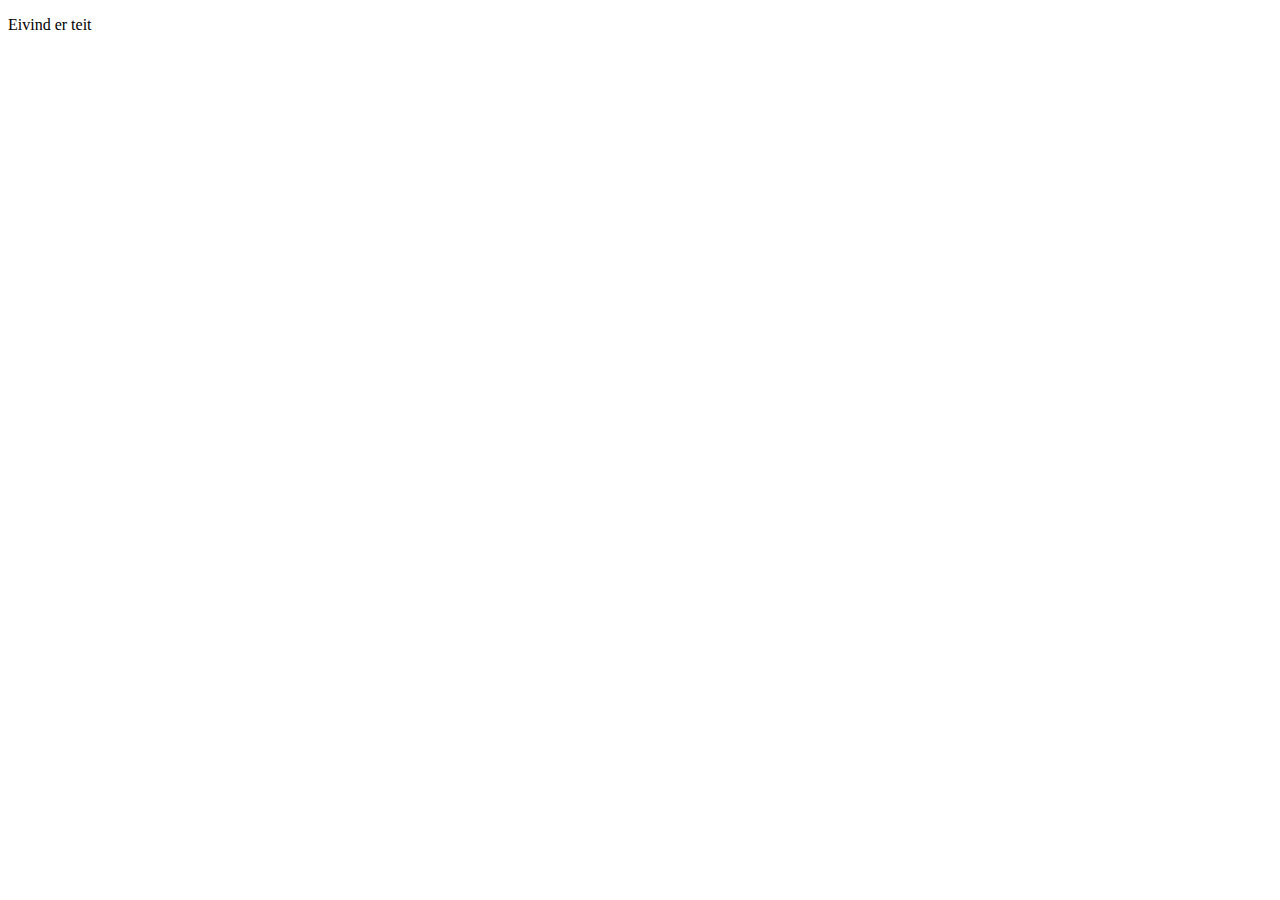
==== eivind/index.html @ 01f08190 "eivind" ====
<!DOCTYPE html>
<html xmlns="http://www.w3.org/1999/xhtml">

<head>
<meta http-equiv="Content-Type" content="text/html; charset=utf-8" />
<title>Fredrik Lindahl - Portfolio</title>
<link rel="stylesheet" type="text/css" href="style.css" />
</head>

<body>



<p>Eivind er teit</p>







</body>
</html>
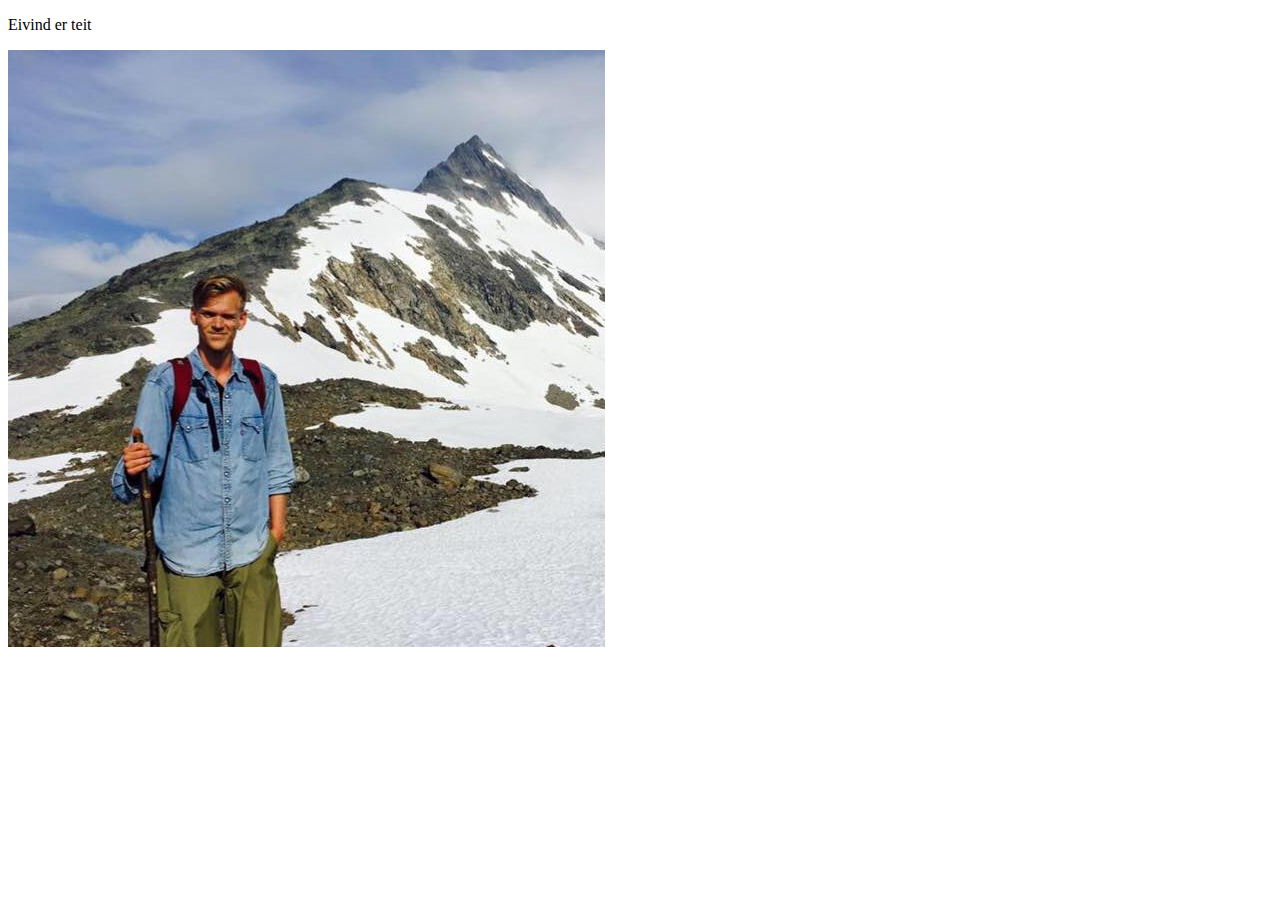
==== commit 829cb348: "img" ====
--- a/eivind/index.html
+++ b/eivind/index.html
@@ -12,6 +12,7 @@
 
 
 <p>Eivind er teit</p>
+<img src="eivind.jpg"></img>
 
 
 
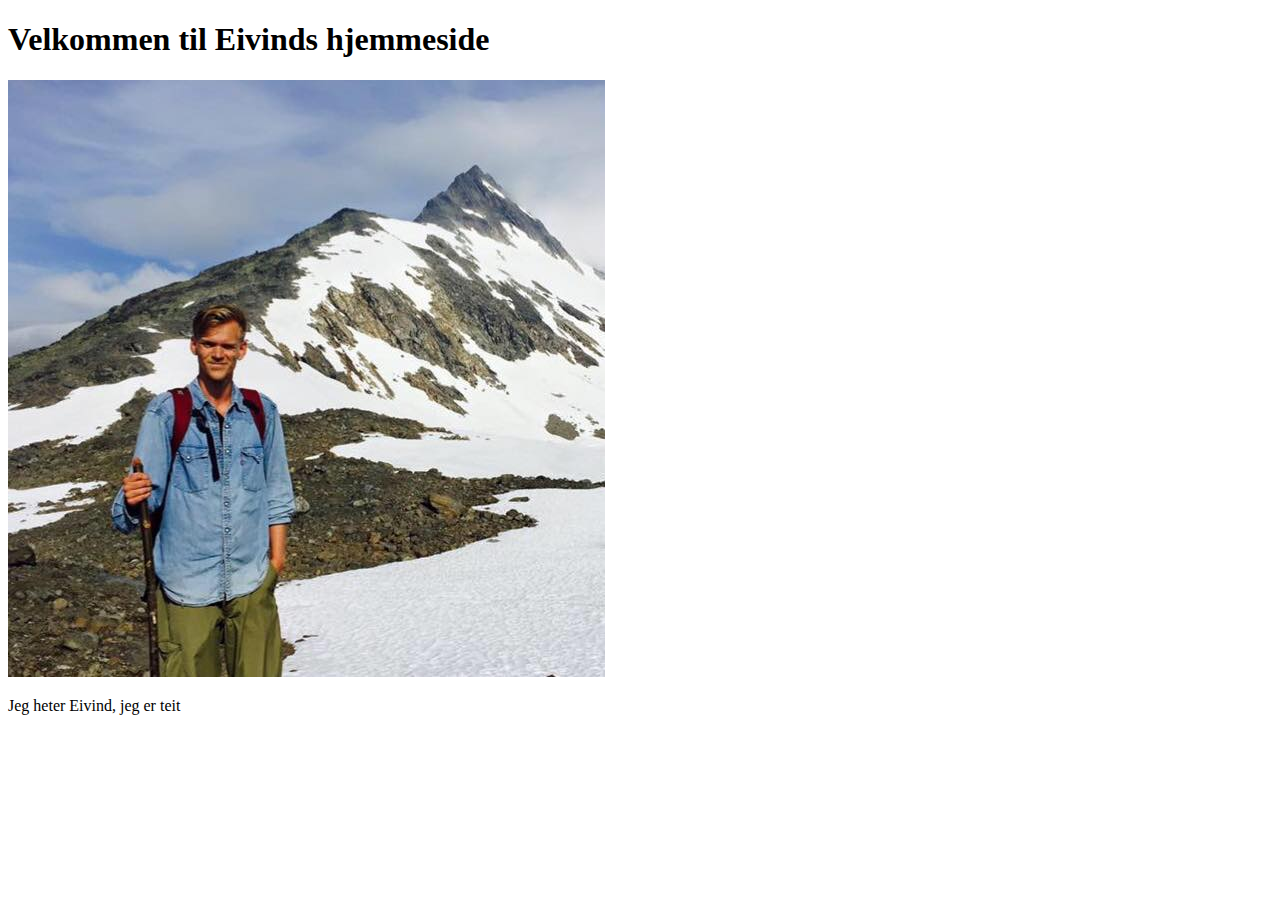
==== commit f404b273: "update" ====
--- a/eivind/index.html
+++ b/eivind/index.html
@@ -3,17 +3,16 @@
 
 <head>
 <meta http-equiv="Content-Type" content="text/html; charset=utf-8" />
-<title>Fredrik Lindahl - Portfolio</title>
+<title>Eivinds hjemmeside</title>
 <link rel="stylesheet" type="text/css" href="style.css" />
 </head>
 
 <body>
 
 
-
-<p>Eivind er teit</p>
+<h1>Velkommen til Eivinds hjemmeside</h1>
 <img src="eivind.jpg"></img>
-
+<p>Jeg heter Eivind, jeg er teit</p>
 
 
 
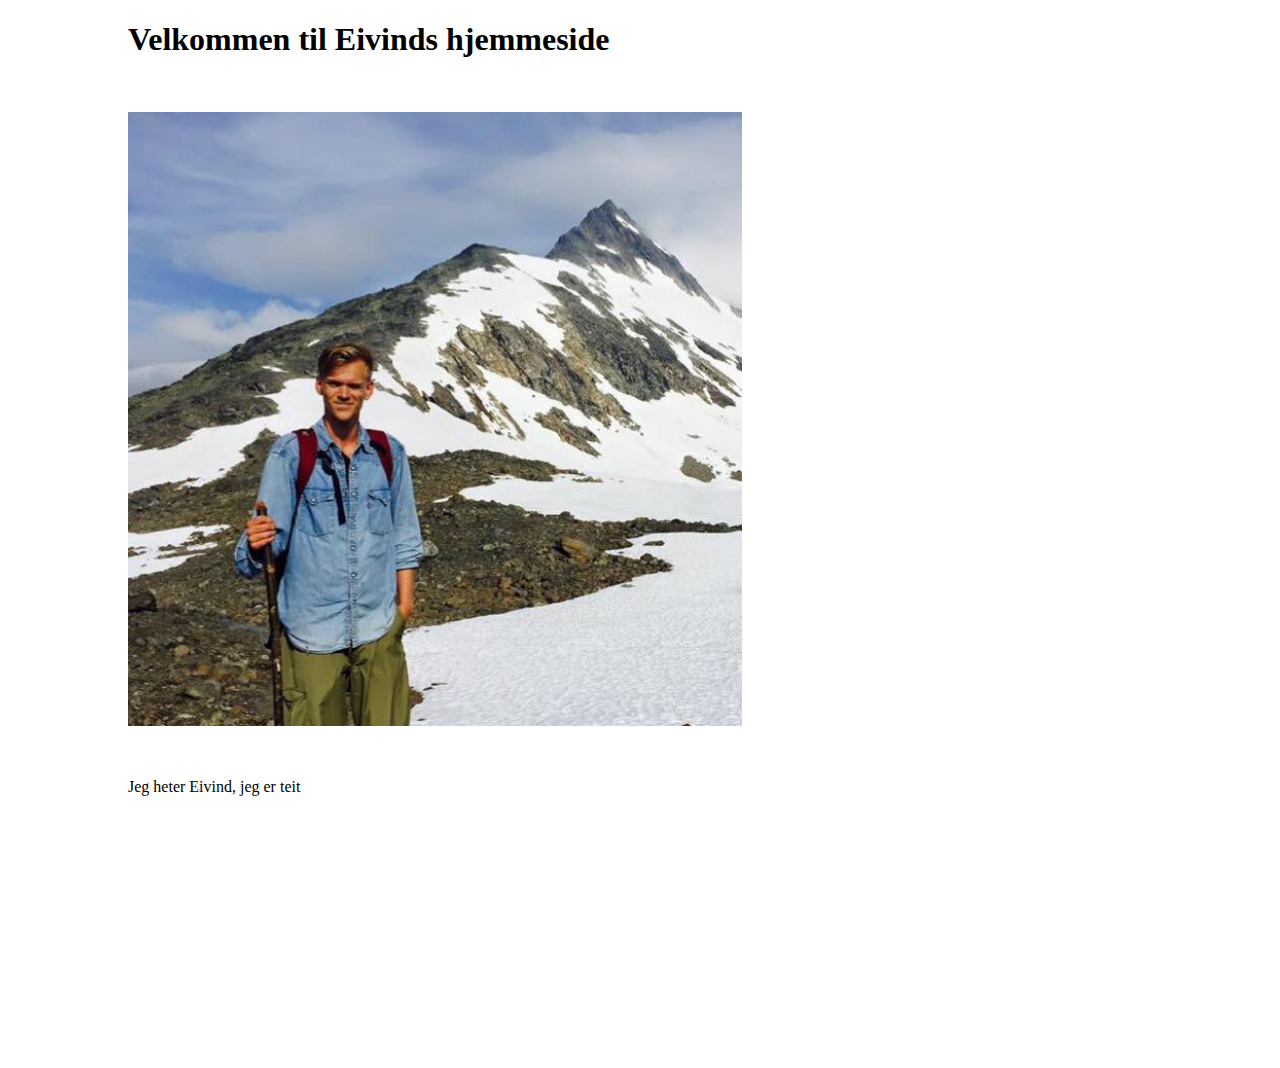
==== commit bcb8bdd3: "div" ====
--- a/eivind/index.html
+++ b/eivind/index.html
@@ -10,9 +10,11 @@
 <body>
 
 
+<div>
 <h1>Velkommen til Eivinds hjemmeside</h1>
 <img src="eivind.jpg"></img>
 <p>Jeg heter Eivind, jeg er teit</p>
+</div>
 
 
 
--- a/eivind/style.css
+++ b/eivind/style.css
@@ -0,0 +1,34 @@
+/*
+Plugin: jQuery Parallax
+Version 1.1.3
+Author: Ian Lunn
+Twitter: @IanLunn
+Author URL: http://www.ianlunn.co.uk/
+Plugin URL: http://www.ianlunn.co.uk/plugins/jquery-parallax/
+
+License: http://creativecommons.org/licenses/by-sa/3.0/ (Attribution Share Alike). Please attribute work to Ian Lunn simply by leaving these comments in the source code or if you'd prefer, place a link on your website to http://www.ianlunn.co.uk/.
+*/
+
+@charset "utf-8";
+/* CSS Document */
+
+body {
+	margin: 0;
+	padding: 0;
+
+}
+
+img {
+	width: 60%;
+	margin: 0;
+	padding-bottom: 32px;
+	padding-top: 32px;
+}
+div {
+	width: 80%;
+	height: auto;
+	margin: 0;
+	padding-bottom: 20%;
+	margin-left: 10%;
+	margin-right: 10%;
+}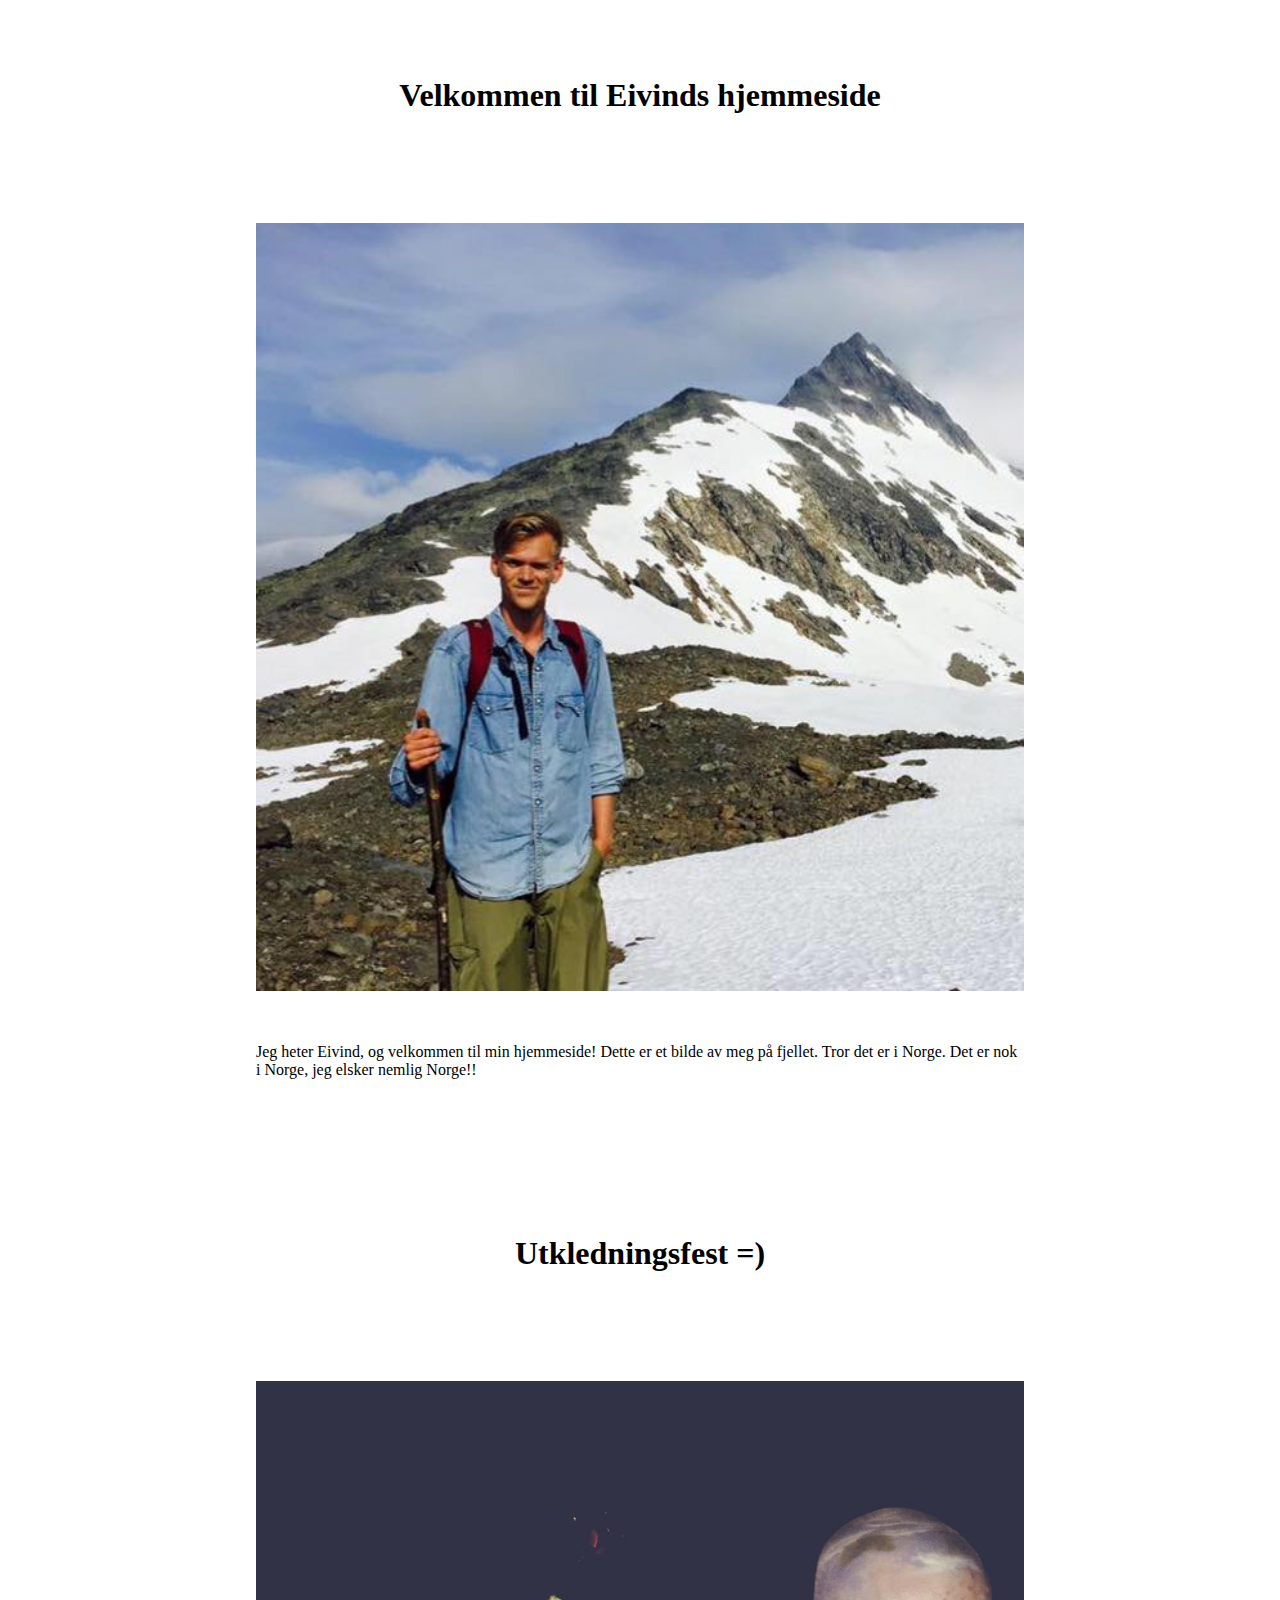
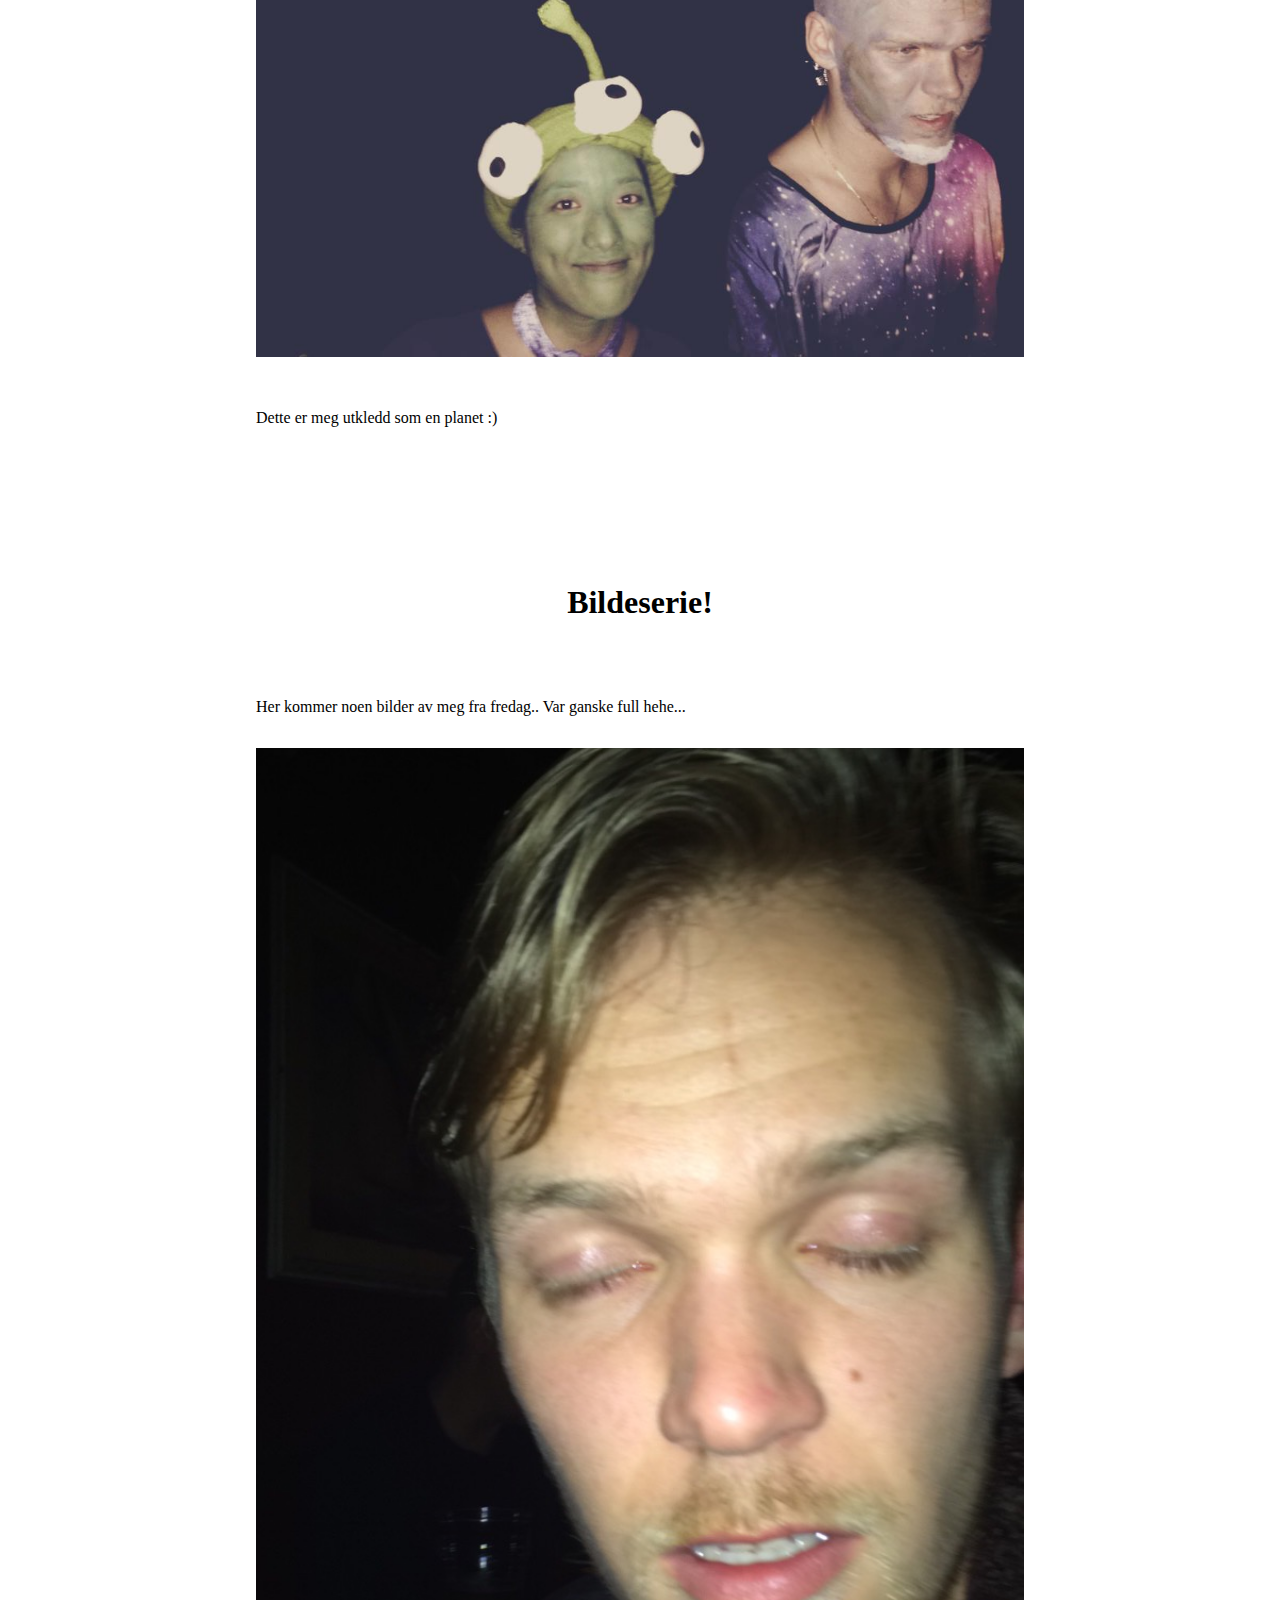
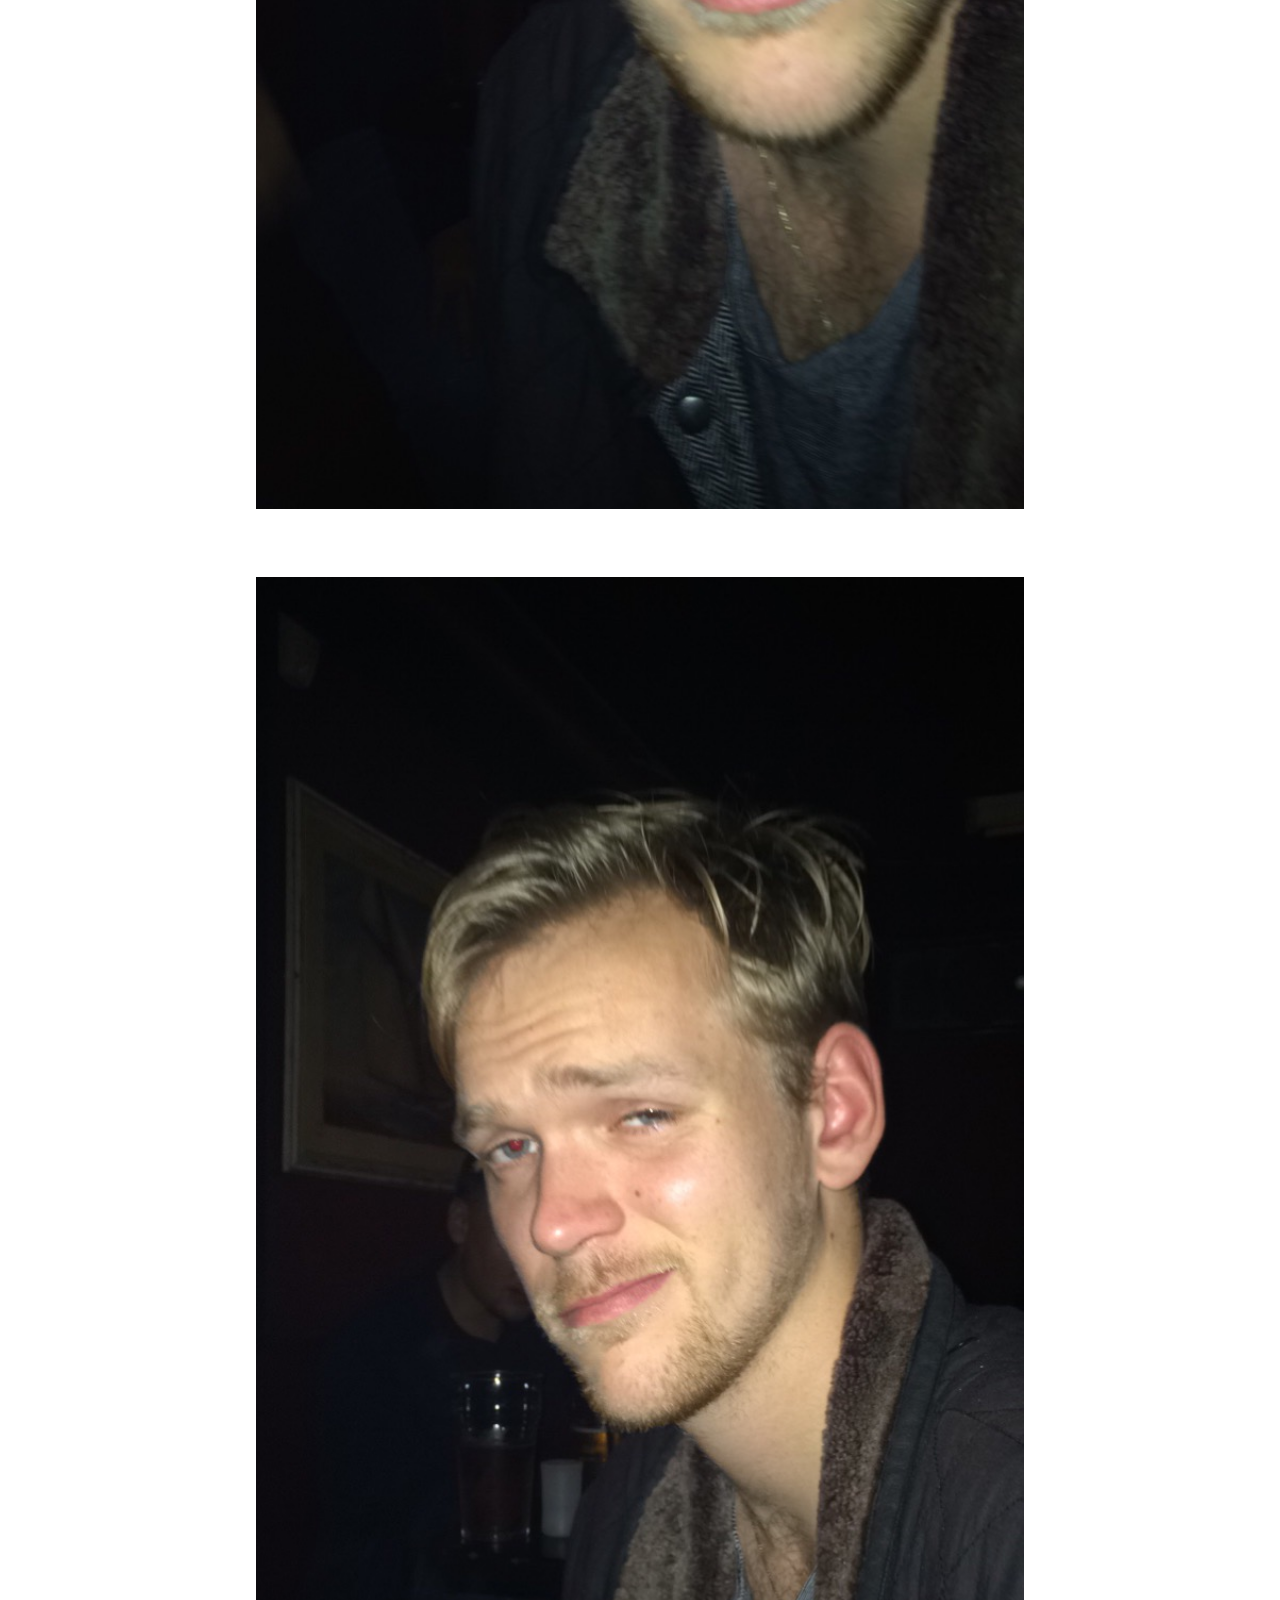
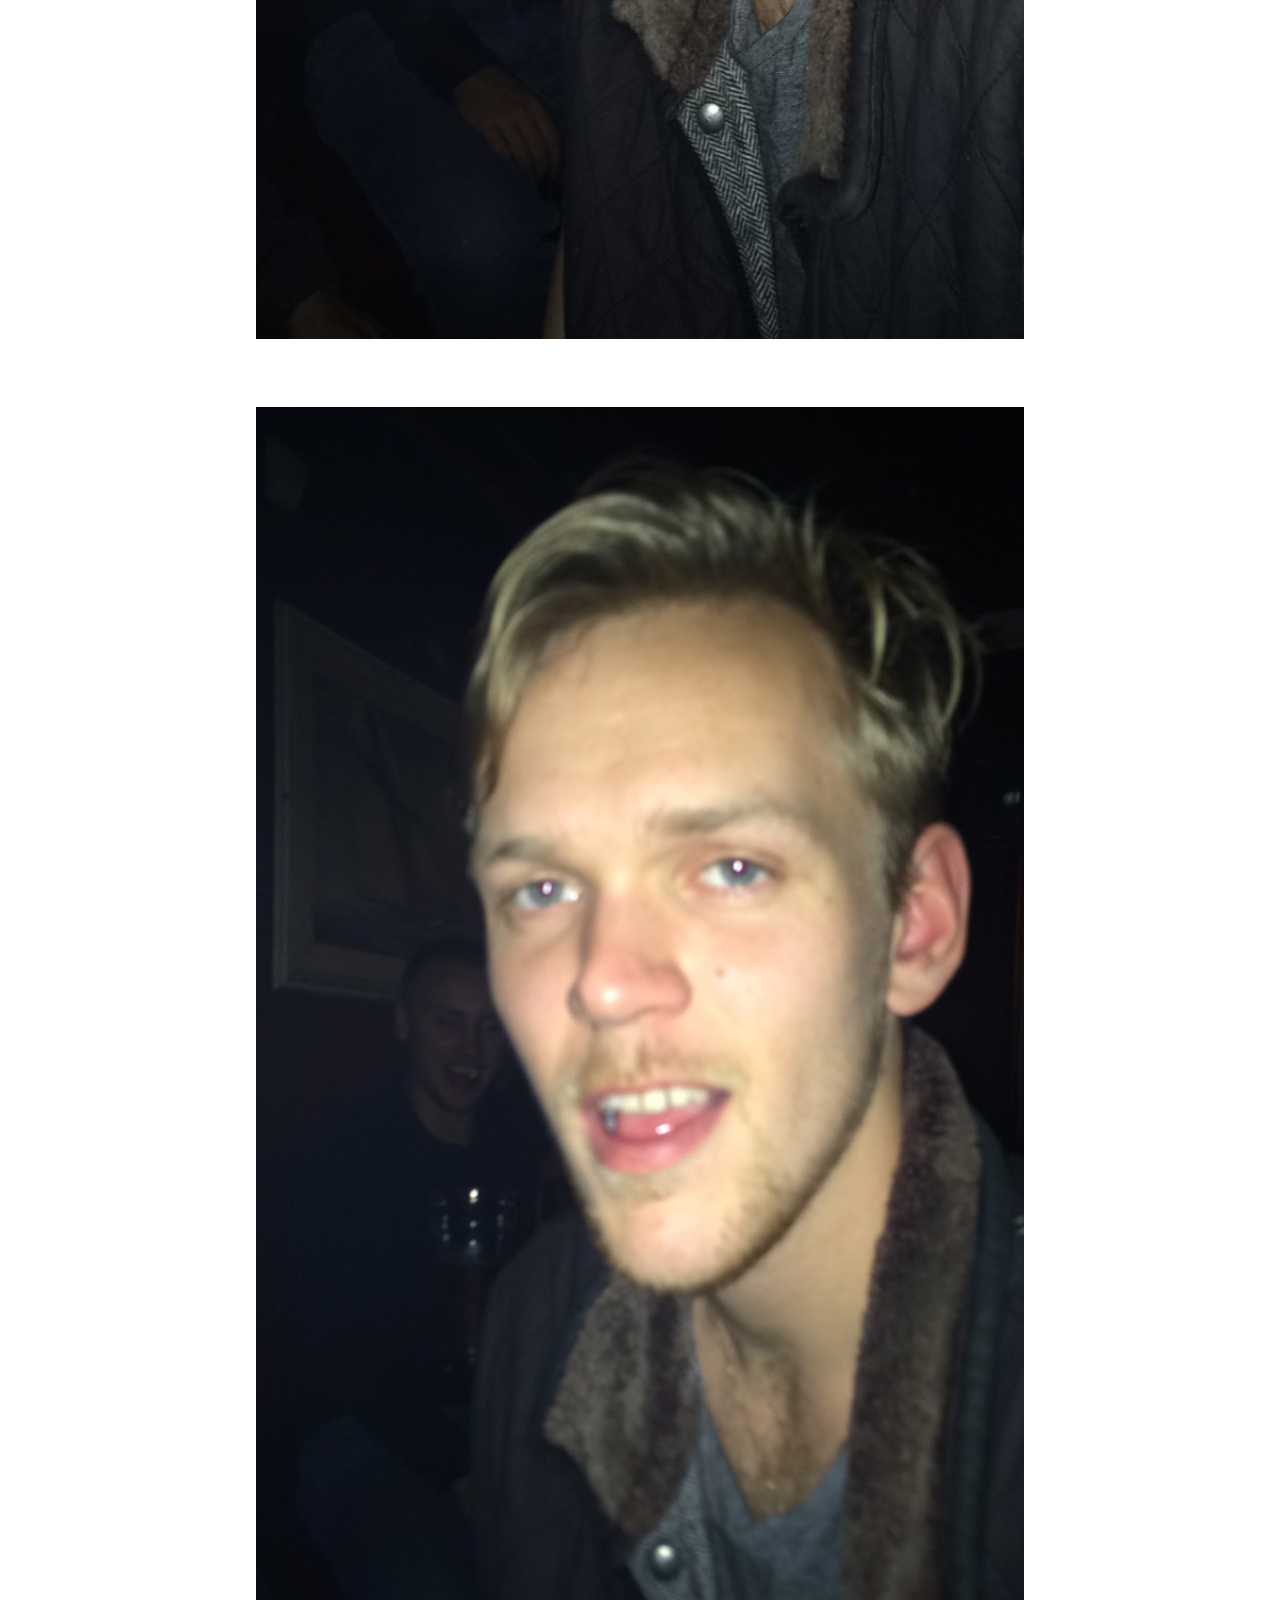
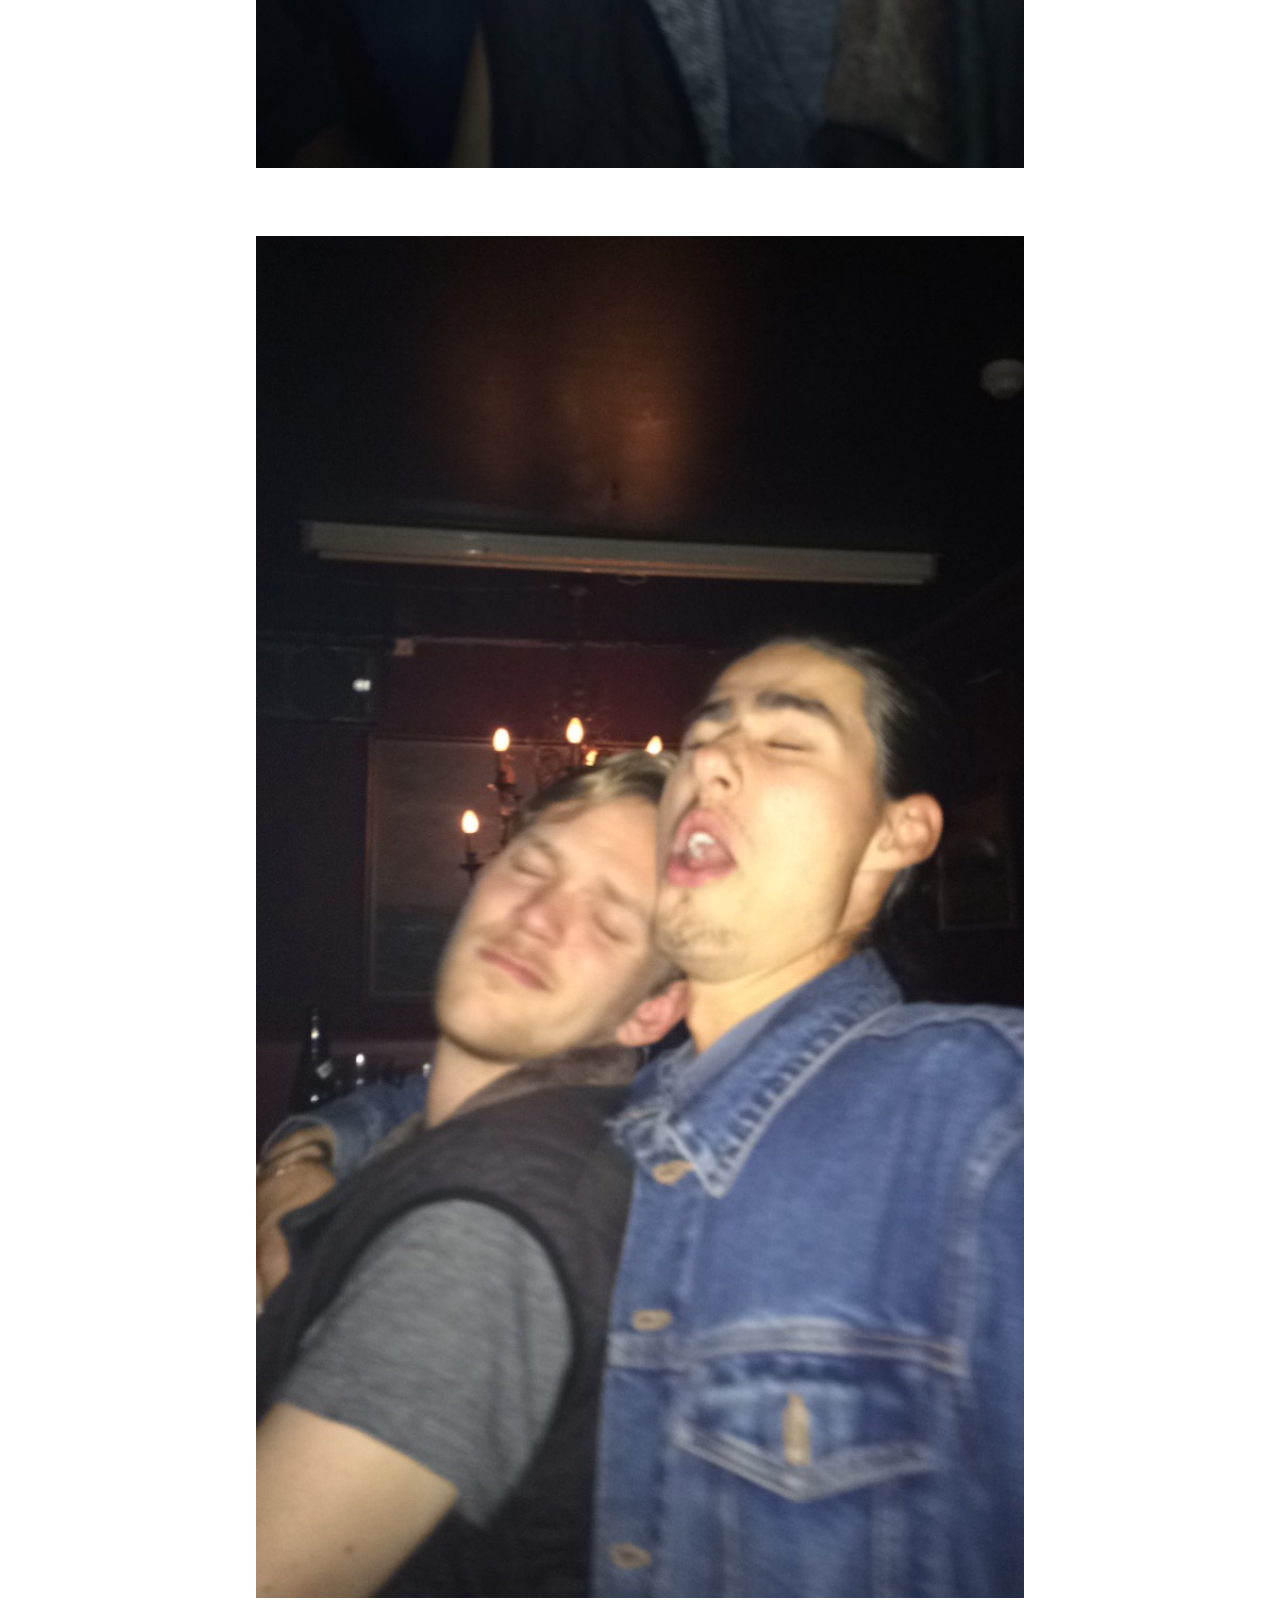
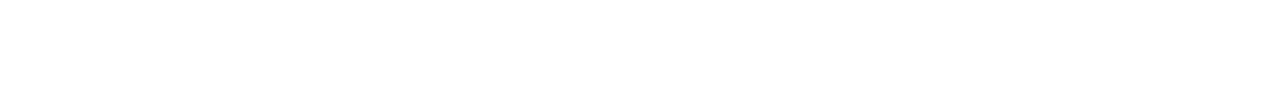
==== commit ee011d12: "superedit" ====
--- a/eivind/index.html
+++ b/eivind/index.html
@@ -13,9 +13,23 @@
 <div>
 <h1>Velkommen til Eivinds hjemmeside</h1>
 <img src="eivind.jpg"></img>
-<p>Jeg heter Eivind, jeg er teit</p>
+<p>Jeg heter Eivind, og velkommen til min hjemmeside! Dette er et bilde av meg på fjellet. Tror det er i Norge. Det er nok i Norge, jeg elsker nemlig Norge!!</p>
 </div>
 
+<div>
+<h1>Utkledningsfest =)</h1>
+<img src="planet.jpg"></img>
+<p>Dette er meg utkledd som en planet :)</p>
+</div>
+
+<div>
+<h1>Bildeserie!</h1>
+Her kommer noen bilder av meg fra fredag.. Var ganske full hehe...
+<img src="1.jpg"></img>
+<img src="2.jpg"></img>
+<img src="3.jpg"></img>
+<img src="4.jpg"></img>
+</div>
 
 
 
--- a/eivind/style.css
+++ b/eivind/style.css
@@ -19,16 +19,23 @@
 }
 
 img {
-	width: 60%;
+	width: 100%;
 	margin: 0;
 	padding-bottom: 32px;
 	padding-top: 32px;
 }
+
 div {
-	width: 80%;
+	width: 60%;
 	height: auto;
 	margin: 0;
-	padding-bottom: 20%;
-	margin-left: 10%;
-	margin-right: 10%;
+	padding-bottom: 5%;
+	margin-left: 20%;
+	margin-right: 20%;
+}
+
+h1 {
+	text-align: center;
+	margin-top: 10%;
+	margin-bottom: 10%;
 }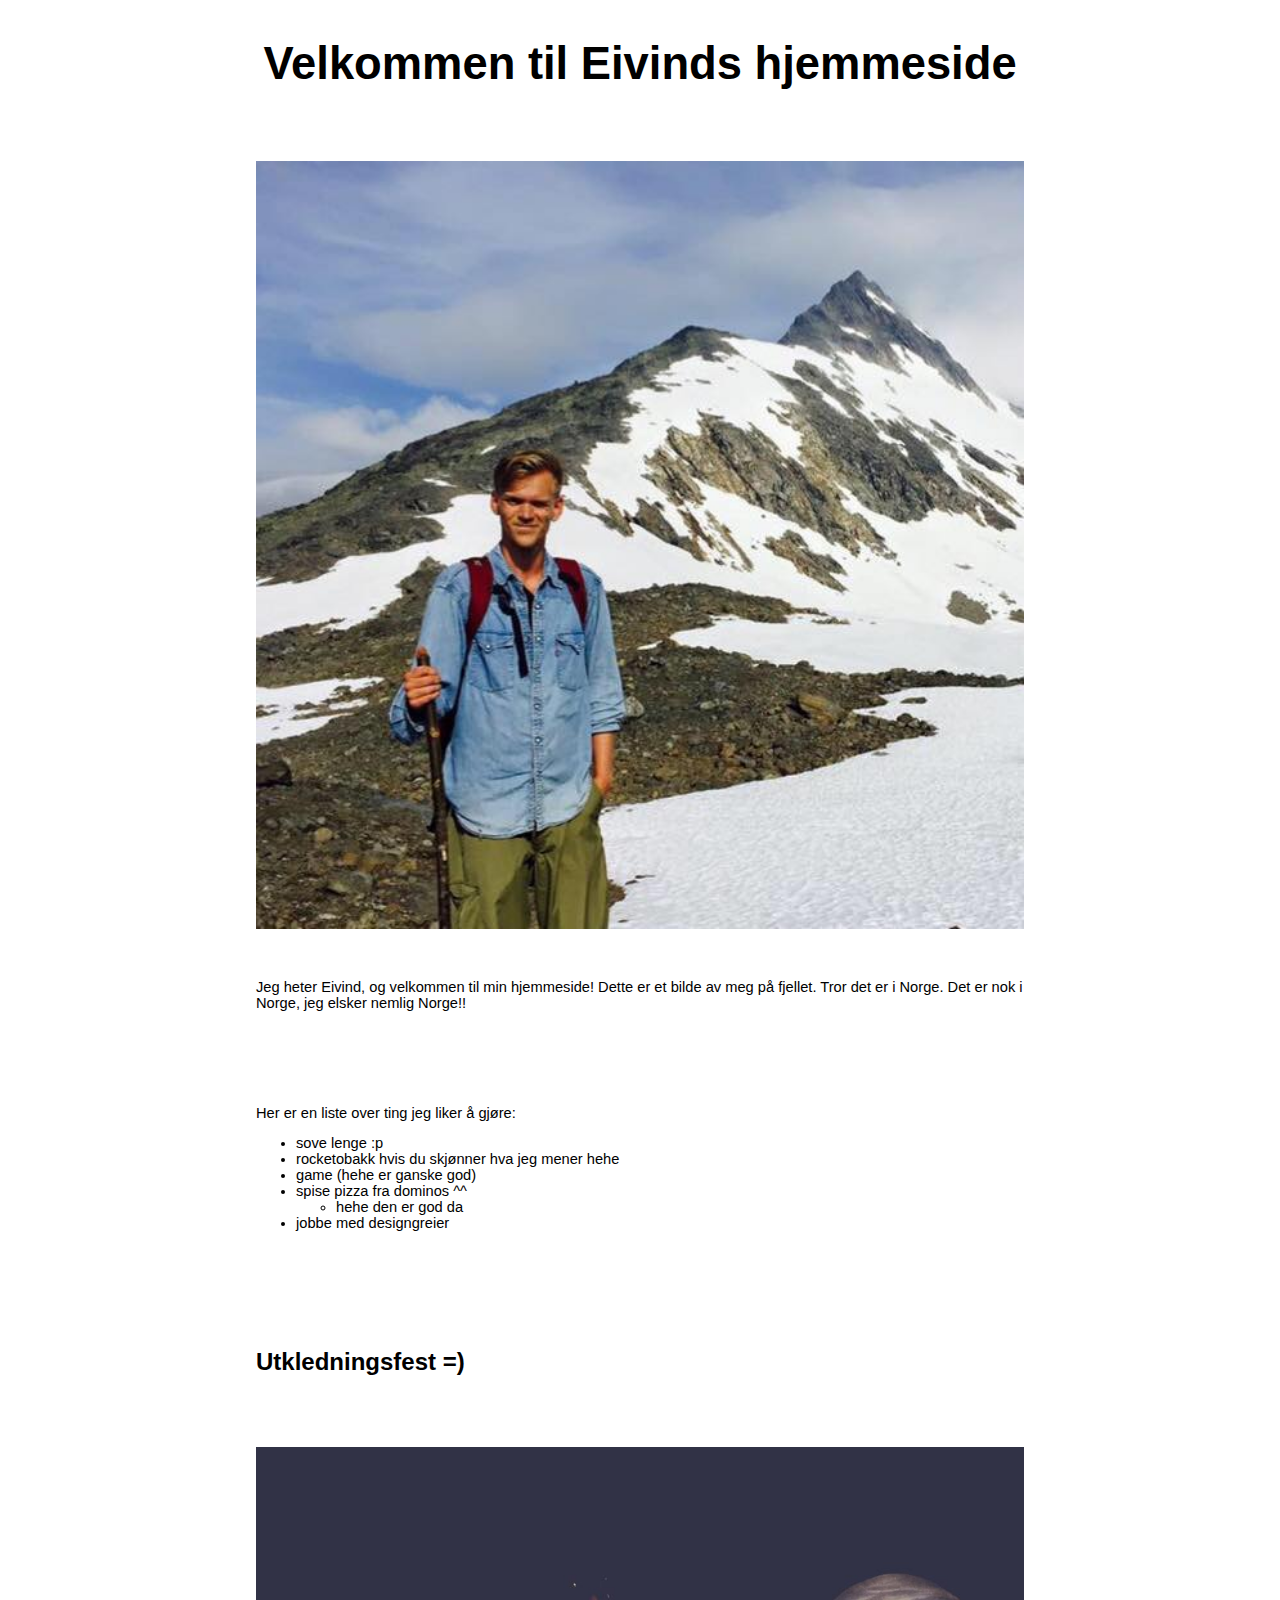
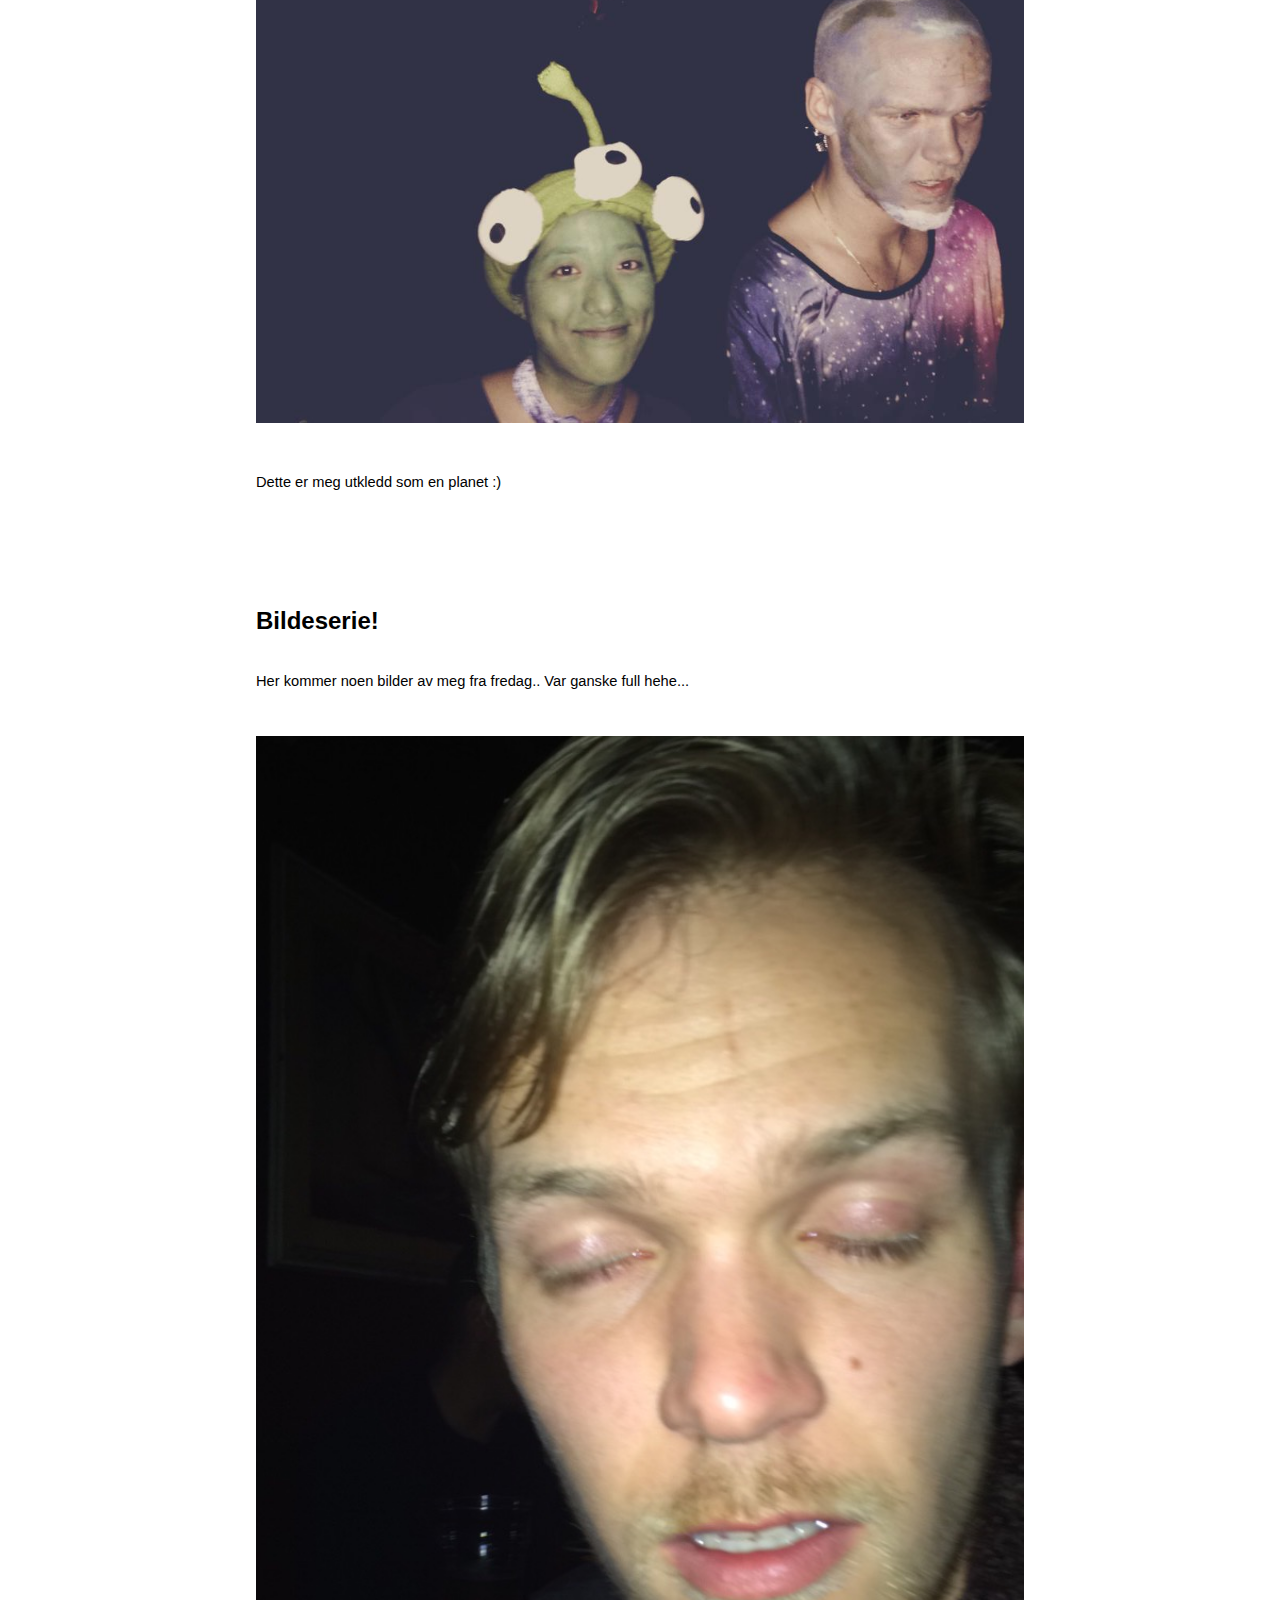
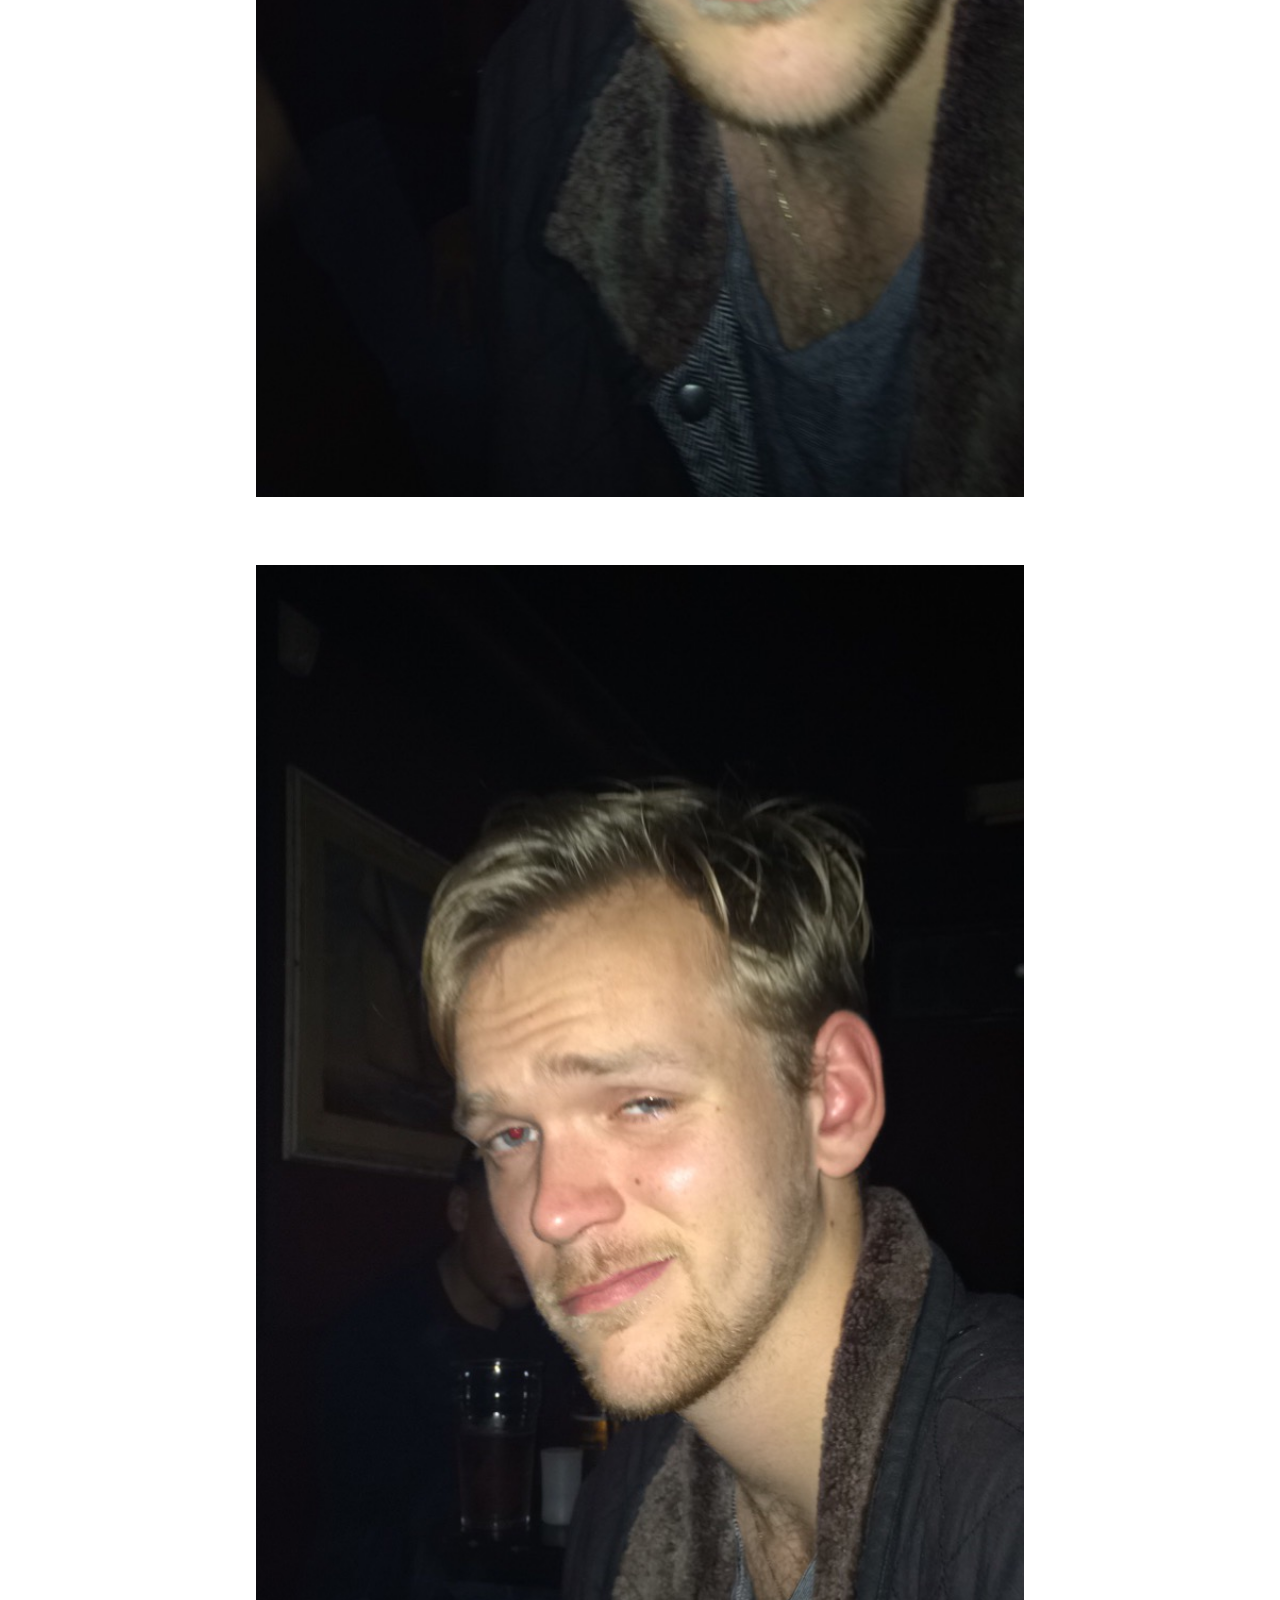
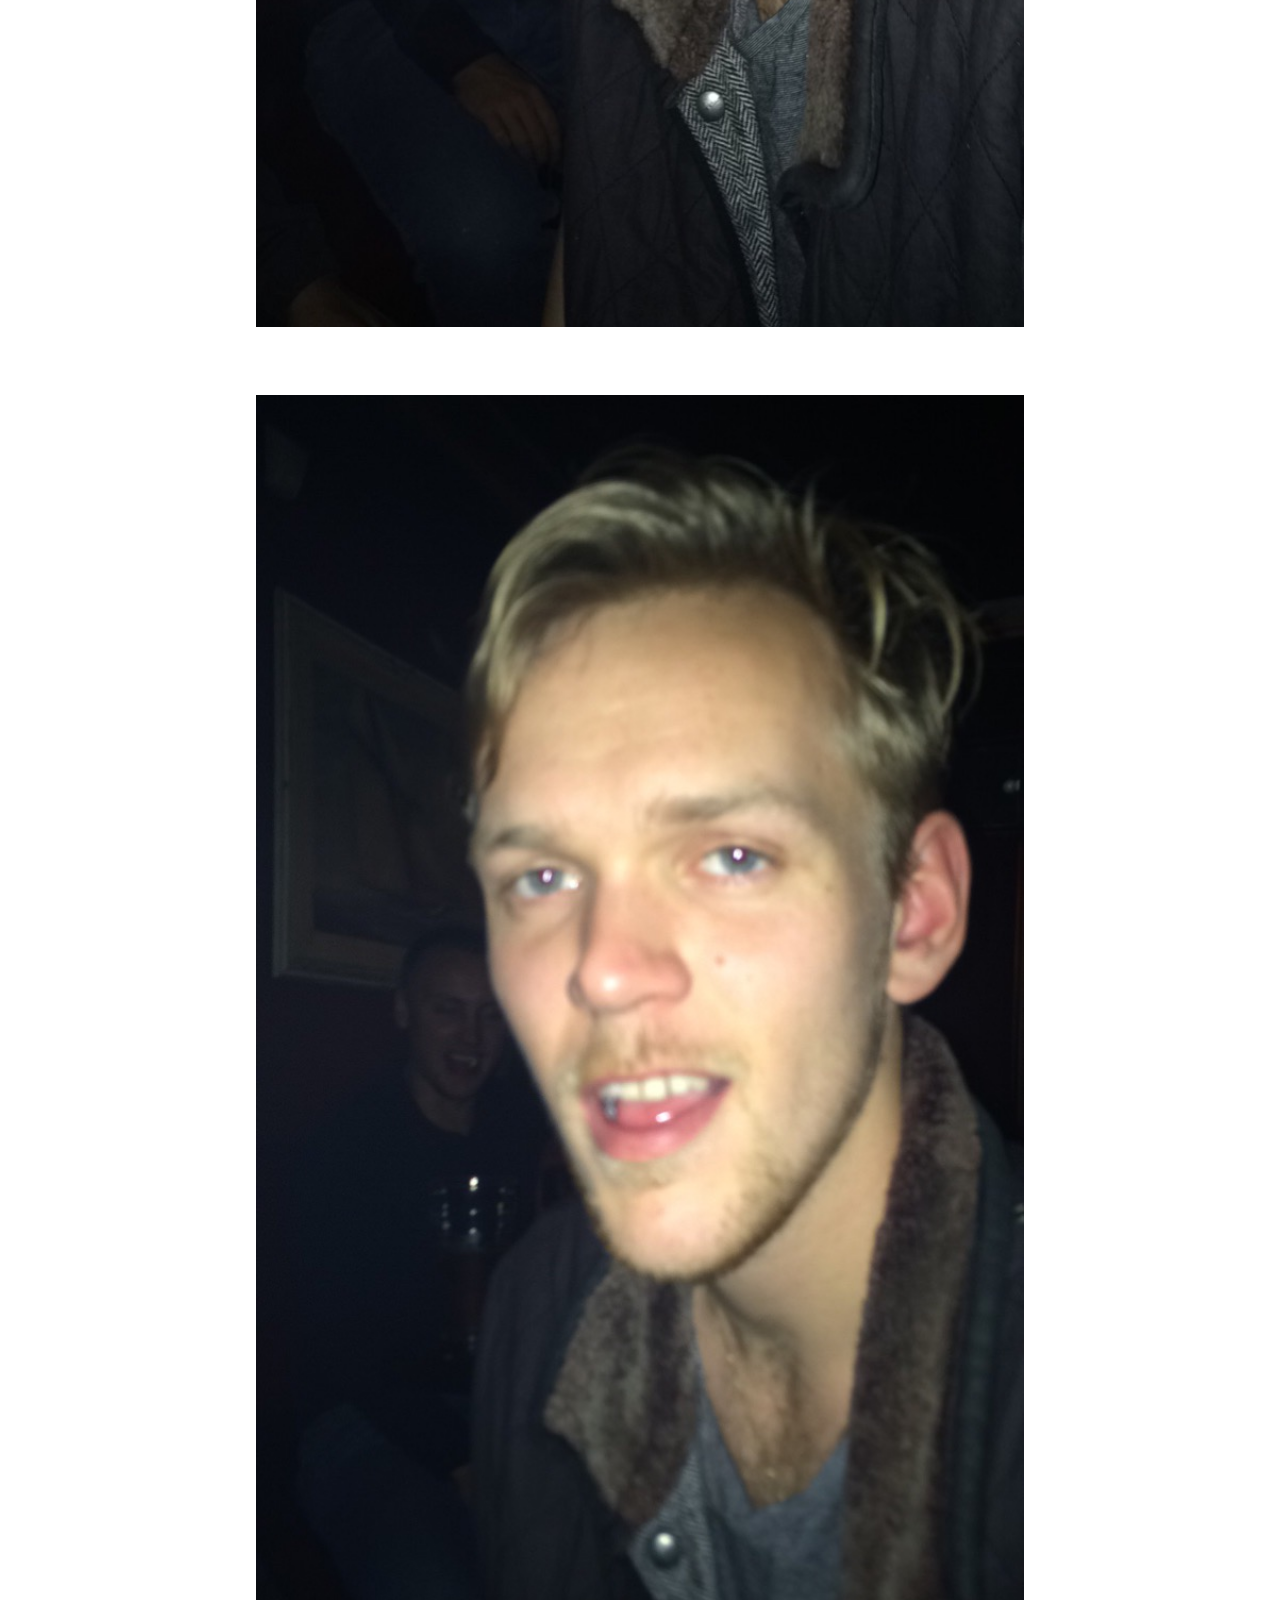
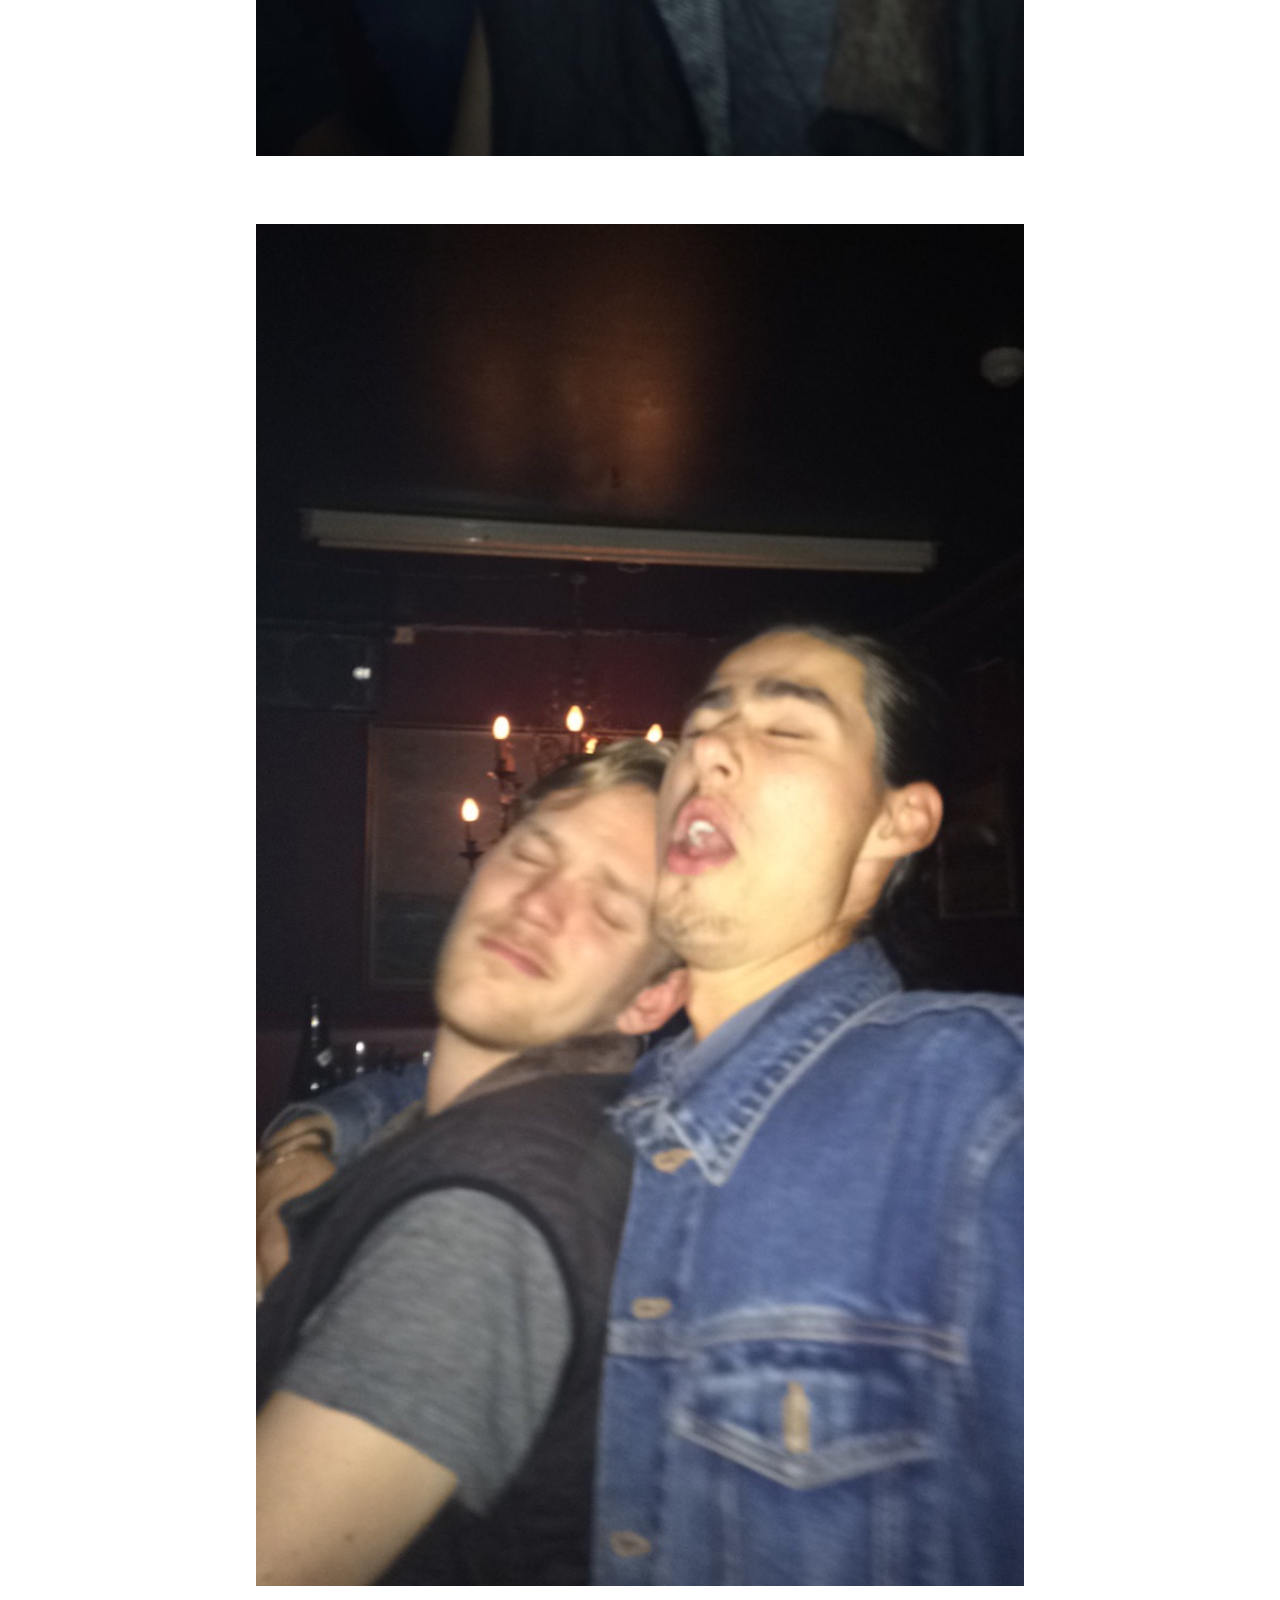
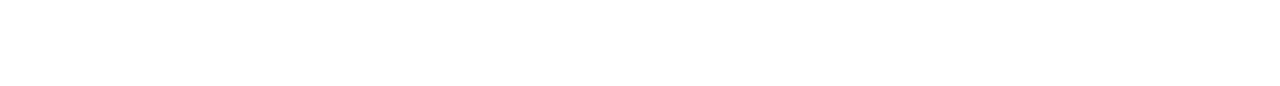
==== commit 599d4bc2: "list" ====
--- a/eivind/index.html
+++ b/eivind/index.html
@@ -17,14 +17,25 @@
 </div>
 
 <div>
-<h1>Utkledningsfest =)</h1>
+<p>Her er en liste over ting jeg liker å gjøre:</p>
+<ul>
+	<li>sove lenge :p</li>
+	<li>rocketobakk hvis du skjønner hva jeg mener hehe</li>
+	<li>game (hehe er ganske god)</li>
+	<li>spise pizza fra dominos ^^<ul><li>hehe den er god da</li></ul></li>
+	<li>jobbe med designgreier</li>
+</ul>
+</div>
+
+<div>
+<h2>Utkledningsfest =)</h2>
 <img src="planet.jpg"></img>
 <p>Dette er meg utkledd som en planet :)</p>
 </div>
 
 <div>
-<h1>Bildeserie!</h1>
-Her kommer noen bilder av meg fra fredag.. Var ganske full hehe...
+<h2>Bildeserie!</h2>
+<p>Her kommer noen bilder av meg fra fredag.. Var ganske full hehe...</p>
 <img src="1.jpg"></img>
 <img src="2.jpg"></img>
 <img src="3.jpg"></img>
--- a/eivind/style.css
+++ b/eivind/style.css
@@ -11,6 +11,25 @@
 
 @charset "utf-8";
 /* CSS Document */
+
+* {
+	font-family: Helvetica, Arial;
+}
+h1 {
+	font-size: 34pt;
+	text-align: center;
+}
+h2 {
+	font-size: 18pt;
+	text-align: left;
+}
+p, ul, li {
+	font-size: 11pt;
+}
+
+ul {
+	list-style-type: url('list.png');
+}
 
 body {
 	margin: 0;
@@ -34,8 +53,7 @@
 	margin-right: 20%;
 }
 
-h1 {
-	text-align: center;
-	margin-top: 10%;
-	margin-bottom: 10%;
+h1, h2 {
+	margin-top: 5%;
+	margin-bottom: 5%;
 }